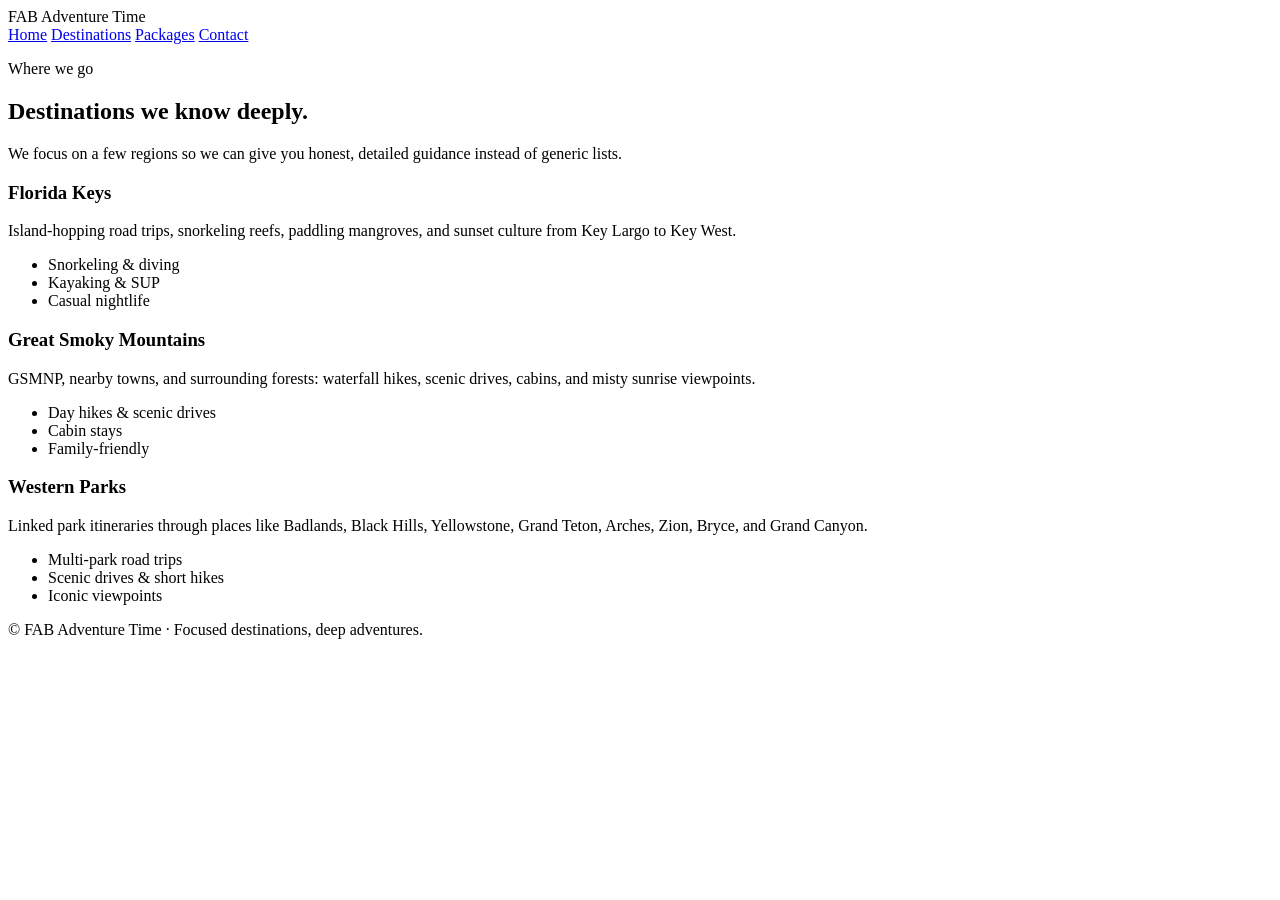
==== destinations.html @ 64d0581e "Add destinations.html with adventure details" ====
<!doctype html>
<html lang="en">
<head>
  <meta charset="utf-8">
  <title>Destinations | FAB Adventure Time</title>
  <meta name="viewport" content="width=device-width, initial-scale=1">
  <meta name="description" content="Explore adventure destinations including the Florida Keys, Great Smoky Mountains, and the national and state parks of the Dakotas, Wyoming, Utah, and Arizona.">
  <link rel="stylesheet" href="style.css">
</head>

<body>
<header class="site-header">
  <div class="container header-inner">
    <div class="brand">
      <span class="brand-mark">FAB</span>
      <span class="brand-name">Adventure Time</span>
    </div>
    <nav class="nav">
      <a href="index.html" class="nav-link">Home</a>
      <a href="destinations.html" class="nav-link is-active">Destinations</a>
      <a href="packages.html" class="nav-link">Packages</a>
      <a href="contact.html" class="nav-link">Contact</a>
    </nav>
  </div>
</header>

<main>
  <section class="hero hero-sub">
    <div class="container hero-inner">
      <p class="eyebrow">Where we go</p>
      <h1>Destinations we know deeply.</h1>
      <p class="lead">
        We focus on a few regions so we can give you honest, detailed guidance instead of generic lists.
      </p>
    </div>
  </section>

  <section class="section">
    <div class="container cards-grid">

      <article class="card">
        <h3>Florida Keys</h3>
        <p>
          Island‑hopping road trips, snorkeling reefs, paddling mangroves, and sunset culture from Key Largo
          to Key West.
        </p>
        <ul class="checklist">
          <li>Snorkeling & diving</li>
          <li>Kayaking & SUP</li>
          <li>Casual nightlife</li>
        </ul>
      </article>

      <article class="card">
        <h3>Great Smoky Mountains</h3>
        <p>
          GSMNP, nearby towns, and surrounding forests: waterfall hikes, scenic drives, cabins, and
          misty sunrise viewpoints.
        </p>
        <ul class="checklist">
          <li>Day hikes & scenic drives</li>
          <li>Cabin stays</li>
          <li>Family‑friendly</li>
        </ul>
      </article>

      <article class="card">
        <h3>Western Parks</h3>
        <p>
          Linked park itineraries through places like Badlands, Black Hills, Yellowstone, Grand Teton,
          Arches, Zion, Bryce, and Grand Canyon.
        </p>
        <ul class="checklist">
          <li>Multi‑park road trips</li>
          <li>Scenic drives & short hikes</li>
          <li>Iconic viewpoints</li>
        </ul>
      </article>

    </div>
  </section>
</main>

<footer class="site-footer">
  <div class="container footer-inner">
    <p>© FAB Adventure Time · Focused destinations, deep adventures.</p>
  </div>
</footer>

</body>
</html>
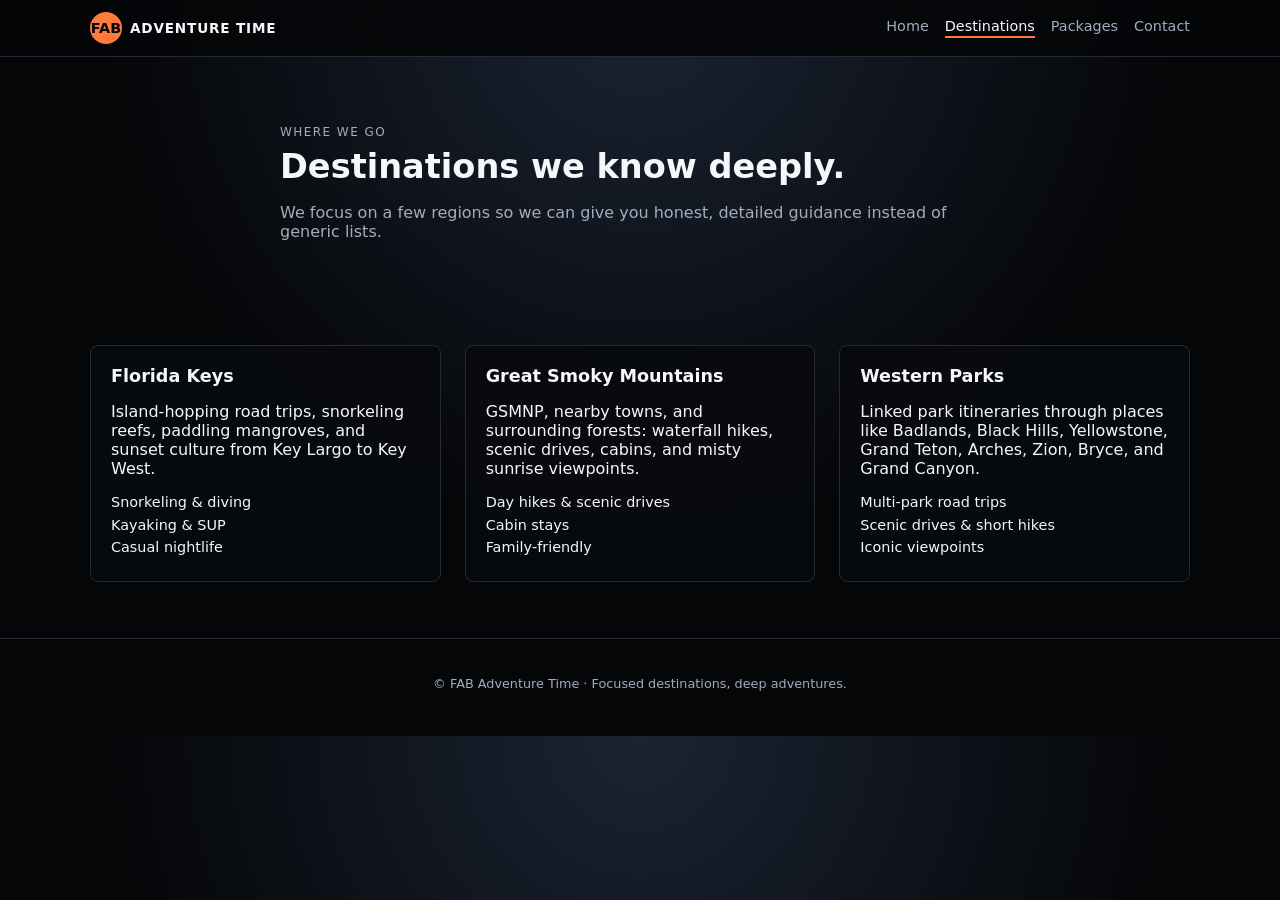
==== commit 6ff97cd8: "Fix stylesheet link to use 'styles.css'" ====
--- a/destinations.html
+++ b/destinations.html
@@ -5,8 +5,9 @@
   <title>Destinations | FAB Adventure Time</title>
   <meta name="viewport" content="width=device-width, initial-scale=1">
   <meta name="description" content="Explore adventure destinations including the Florida Keys, Great Smoky Mountains, and the national and state parks of the Dakotas, Wyoming, Utah, and Arizona.">
-  <link rel="stylesheet" href="style.css">
+  <link rel="stylesheet" href="styles.css">
 </head>
+
 
 <body>
 <header class="site-header">
--- a/styles.css
+++ b/styles.css
@@ -0,0 +1,255 @@
+:root {
+  --bg: #050608;
+  --bg-alt: #101318;
+  --accent: #ff7a3c;
+  --accent-soft: #ffe1cf;
+  --text: #f5f7fa;
+  --muted: #a3acbd;
+  --border: #252a33;
+  --radius: 8px;
+  --font-sans: system-ui, -apple-system, BlinkMacSystemFont, "Segoe UI", sans-serif;
+}
+
+*,
+*::before,
+*::after {
+  box-sizing: border-box;
+}
+
+body {
+  margin: 0;
+  font-family: var(--font-sans);
+  background: radial-gradient(circle at top, #1b2433 0, #050608 55%);
+  color: var(--text);
+}
+
+a {
+  color: var(--accent);
+  text-decoration: none;
+}
+
+a:hover {
+  text-decoration: underline;
+}
+
+.container {
+  width: min(1100px, 100% - 2rem);
+  margin: 0 auto;
+}
+
+/* Header */
+
+.site-header {
+  border-bottom: 1px solid var(--border);
+  background: rgba(5, 6, 8, 0.9);
+  backdrop-filter: blur(12px);
+}
+
+.header-inner {
+  display: flex;
+  align-items: center;
+  justify-content: space-between;
+  padding: 0.75rem 0;
+}
+
+.brand {
+  display: flex;
+  align-items: center;
+  gap: 0.5rem;
+}
+
+.brand-mark {
+  display: inline-flex;
+  align-items: center;
+  justify-content: center;
+  width: 32px;
+  height: 32px;
+  border-radius: 999px;
+  background: var(--accent);
+  color: #050608;
+  font-weight: 700;
+  font-size: 0.9rem;
+}
+
+.brand-name {
+  font-weight: 600;
+  letter-spacing: 0.06em;
+  text-transform: uppercase;
+  font-size: 0.85rem;
+}
+
+.nav {
+  display: flex;
+  gap: 1rem;
+  font-size: 0.9rem;
+}
+
+.nav-link {
+  color: var(--muted);
+  padding-bottom: 0.15rem;
+  border-bottom: 2px solid transparent;
+}
+
+.nav-link:hover {
+  color: var(--text);
+}
+
+.nav-link.is-active {
+  color: var(--text);
+  border-bottom-color: var(--accent);
+}
+
+/* Hero */
+
+.hero {
+  padding: 3.5rem 0 2.5rem;
+}
+
+.hero-home {
+  padding-top: 4.5rem;
+}
+
+.hero-inner {
+  max-width: 720px;
+}
+
+.eyebrow {
+  text-transform: uppercase;
+  letter-spacing: 0.12em;
+  font-size: 0.75rem;
+  color: var(--muted);
+  margin-bottom: 0.5rem;
+}
+
+.hero h1 {
+  font-size: 2.1rem;
+  line-height: 1.2;
+  margin: 0 0 0.75rem;
+}
+
+.lead {
+  font-size: 1rem;
+  color: var(--muted);
+  margin-bottom: 1.5rem;
+}
+
+.hero-actions {
+  display: flex;
+  flex-wrap: wrap;
+  gap: 0.75rem;
+}
+
+/* Buttons */
+
+.btn {
+  display: inline-flex;
+  align-items: center;
+  justify-content: center;
+  padding: 0.6rem 1.1rem;
+  border-radius: 999px;
+  font-size: 0.9rem;
+  font-weight: 500;
+  border: 1px solid transparent;
+}
+
+.btn-primary {
+  background: var(--accent);
+  color: #050608;
+}
+
+.btn-primary:hover {
+  background: #ff945f;
+}
+
+.btn-secondary {
+  background: transparent;
+  border-color: var(--border);
+  color: var(--text);
+}
+
+.btn-secondary:hover {
+  border-color: var(--accent);
+}
+
+/* Sections */
+
+.section {
+  padding: 2.5rem 0;
+}
+
+.section-highlight {
+  background: rgba(16, 19, 24, 0.9);
+}
+
+/* Layouts */
+
+.cards-grid {
+  display: grid;
+  grid-template-columns: repeat(auto-fit, minmax(260px, 1fr));
+  gap: 1.5rem;
+}
+
+.two-column {
+  display: grid;
+  grid-template-columns: minmax(0, 1.4fr) minmax(0, 1fr);
+  gap: 2rem;
+}
+
+@media (max-width: 800px) {
+  .header-inner {
+    flex-direction: column;
+    align-items: flex-start;
+    gap: 0.75rem;
+  }
+
+  .two-column {
+    grid-template-columns: 1fr;
+  }
+}
+
+/* Cards */
+
+.card {
+  border-radius: var(--radius);
+  border: 1px solid var(--border);
+  padding: 1.25rem;
+  background: rgba(8, 10, 14, 0.9);
+}
+
+.card h3 {
+  font-size: 1.1rem;
+  margin: 0 0 0.5rem;
+}
+
+.card-meta {
+  font-size: 0.85rem;
+  color: var(--muted);
+  margin-bottom: 0.75rem;
+}
+
+/* Lists */
+
+.checklist {
+  list-style: none;
+  padding: 0;
+  margin: 0.5rem 0 0;
+}
+
+.checklist li {
+  margin-bottom: 0.4rem;
+  font-size: 0.9rem;
+}
+
+/* Footer */
+
+.site-footer {
+  border-top: 1px solid var(--border);
+  padding: 1.5rem 0 2rem;
+  margin-top: 1rem;
+}
+
+.footer-inner {
+  font-size: 0.8rem;
+  color: var(--muted);
+  text-align: center;
+}
